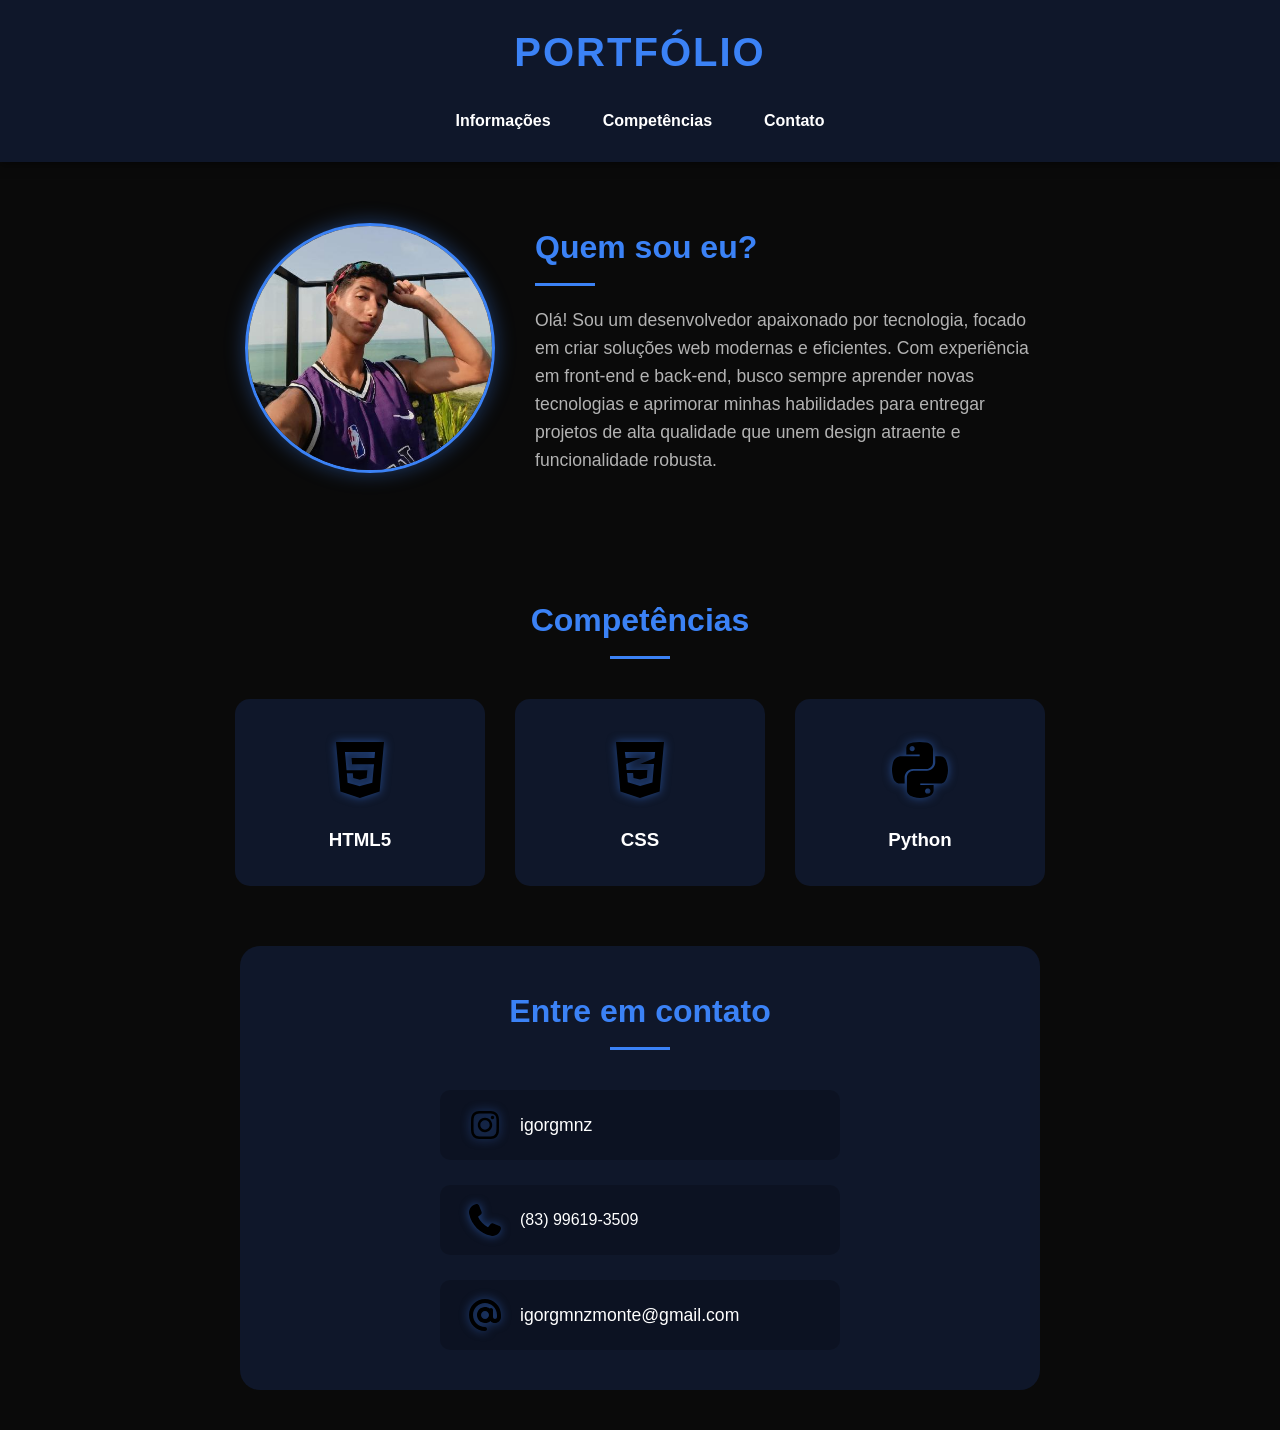
==== templates/index.html @ d6d4793e "add insta in contacts" ====
<!DOCTYPE html>
<html lang="pt-br">
<head>
    <meta charset="UTF-8">
    <meta name="viewport" content="width=device-width, initial-scale=1.0">
    <link rel="stylesheet" href="../static/style.css">
    <link rel="icon" href="../icon/laptop.svg" type="image/svg">
    <title>portfolio</title>
</head>
<body>
    <header id="cabeçalho">
        <div>
            <h1>Portfólio</h1>
            <nav>
                <a href="#info">Informações</a>
                <a href="#competencias">Competências</a>
                <a href="#contact">Contato</a>
            </nav>
        </div>
    </header>

    <section id="info">
        <img src="../images/eu.png" alt="Minha foto de perfil" class="profile-photo">
        <div id="infodiv">
            <h2>Quem sou eu?</h2>
            <p>Olá! Sou um desenvolvedor apaixonado por tecnologia, focado em criar soluções web modernas e eficientes. Com experiência em front-end e back-end, busco sempre aprender novas tecnologias e aprimorar minhas habilidades para entregar projetos de alta qualidade que unem design atraente e funcionalidade robusta.</p>
        </div>
    </section>

    <section id="competencias">
        <h2>Competências</h2>
        <div id="cardsdiv">
            <div class="cards">
                <img src="../images/html.svg" alt="Logo HTML" class="cardsicon">
                <h3>HTML5</h3>
            </div>
            <div class="cards">
                <img src="../images/css.svg" alt="Logo CSS" class="cardsicon">
                <h3>CSS</h3>
            </div>
            <div class="cards">
                <img src="../images/python.svg" alt="Logo Python" class="cardsicon">
                <h3>Python</h3>
            </div>
        </div>
    </section>

    <section id="contact">
        <h2>Entre em contato</h2>
        <div class="contact-container">
             <div class="contact-item">
                <img src="../images/insta.svg" alt="Logo Instagram" class="contact-icon">
                <a href="https://www.instagram.com/igorgmnz" target="_blank" class="contact-link">igorgmnz</a>
            </div>
            <div class="contact-item">
                <img src="../images/whats.svg" alt="Logo WhatsApp" class="contact-icon">
                <p>(83) 99619-3509</p>
            </div>
            <div class="contact-item">
                <img src="../images/email.svg" alt="Logo Email" class="contact-icon">
                <a href="mailto:igorgmnzmonte@gmail.com" class="contact-link">igorgmnzmonte@gmail.com</a>
            </div>
        </div>
    </section>
</body>
</html>
---- static/style.css ----
* {
    margin: 0;
    padding: 0;
    box-sizing: border-box;
}

:root {
    --bg-main: #0a0a0a;
    --bg-secondary: #0f172a; 
    --accent-blue: #3b82f6;
    --text-primary: #ffffff; 
    --text-secondary: #b3b3b3;
}

html {
    scroll-behavior: smooth;
}

body {
    width: 100%;
    min-height: 100vh;
    font-family: 'Segoe UI', Tahoma, Geneva, Verdana, sans-serif;
    color: var(--text-primary);
    background-color: var(--bg-main);
    line-height: 1.6;
}

header {
    background-color: var(--bg-secondary);
    padding: 20px 0;
    box-shadow: 0 2px 10px rgba(0, 0, 0, 0.5);
    position: sticky;
    top: 0;
    z-index: 100;
}

header div {
    display: flex;
    flex-direction: column;
    align-items: center;
    gap: 1em;
}

h1 {
    color: var(--accent-blue);
    font-size: 2.5rem;
    text-transform: uppercase;
    letter-spacing: 2px;
}

nav {
    display: flex;
    gap: 20px;
}

nav a {
    text-decoration: none;
    color: var(--text-primary);
    font-weight: 600;
    padding: 8px 16px;
    border-radius: 4px;
    transition: all 0.3s ease;
}

nav a:hover {
    color: var(--accent-blue);
    background-color: rgba(59, 130, 246, 0.1);
}

section {
    padding: 60px 20px;
    max-width: 1200px;
    margin: 0 auto;
}

h2 {
    text-align: center;
    font-size: 2rem;
    margin-bottom: 40px;
    color: var(--accent-blue);
    position: relative;
}

h2::after {
    content: '';
    display: block;
    width: 60px;
    height: 3px;
    background-color: var(--accent-blue);
    margin: 10px auto 0;
}

#info {
    display: flex;
    align-items: center;
    justify-content: center;
    gap: 40px;
    flex-wrap: wrap;
}

.profile-photo {
    width: 250px;
    height: 250px;
    object-fit: cover;
    border-radius: 50%;
    border: 3px solid var(--accent-blue);
    box-shadow: 0 0 20px rgba(59, 130, 246, 0.4);
}

#infodiv {
    width: 500px;
    max-width: 90%;
}

#infodiv h2 {
    text-align: left;
    margin-bottom: 20px;
}
#infodiv h2::after { margin: 10px 0 0; }

#infodiv p {
    color: var(--text-secondary);
    font-size: 1.1rem;
}

#competencias {
    background-color: var(--bg-main);
}

#cardsdiv {
    display: flex;
    justify-content: center;
    gap: 30px;
    flex-wrap: wrap;
}

.cards {
    background-color: var(--bg-secondary);
    padding: 30px;
    width: 250px;
    border-radius: 15px;
    display: flex;
    flex-direction: column;
    align-items: center;
    justify-content: center;
    gap: 15px;
    border: 1px solid transparent;
    transition: all 0.4s ease;
}

.cards:hover {
    border-color: var(--accent-blue);
    transform: translateY(-10px);
    box-shadow: 0 10px 20px rgba(59, 130, 246, 0.3);
}

.cardsicon {
    height: 80px;
    width: auto;
    filter: drop-shadow(0 0 5px rgba(59, 130, 246, 0.5));
}

.cards h3 {
    color: var(--text-primary);
}

#contact {
    background-color: var(--bg-secondary);
    border-radius: 20px;
    margin-bottom: 40px;
    padding: 40px;
    width: 800px;
    max-width: 90%;
}

.contact-container {
    display: flex;
    flex-direction: column;
    gap: 25px;
    align-items: center;
}

.contact-item {
    display: flex;
    align-items: center;
    gap: 15px;
    background-color: rgba(0,0,0,0.2);
    padding: 15px 25px;
    border-radius: 10px;
    width: 100%;
    max-width: 400px;
    transition: transform 0.3s ease;
}

.contact-item:hover {
    transform: translateX(10px);
    background-color: rgba(59, 130, 246, 0.1);
}

.contact-icon {
    width: 40px;
    height: 40px;
    filter: drop-shadow(0 0 5px rgba(59, 130, 246, 0.5));
}

.contact-link {
    color: var(--text-primary);
    text-decoration: none;
    font-size: 1.1rem;
    transition: color 0.3s;
}
.contact-link:hover {
        color: var(--accent-blue);
}

@media (max-width: 600px) {
    nav {
        flex-wrap: wrap;
        justify-content: center;
    }
    #info {
        flex-direction: column;
        text-align: center;
    }
    #infodiv h2 { text-align: center; }
    #infodiv h2::after { margin: 10px auto 0; }

    #contact {
        margin-bottom: 0;
        max-width: 100%;
        border-radius: 0;
    }
}
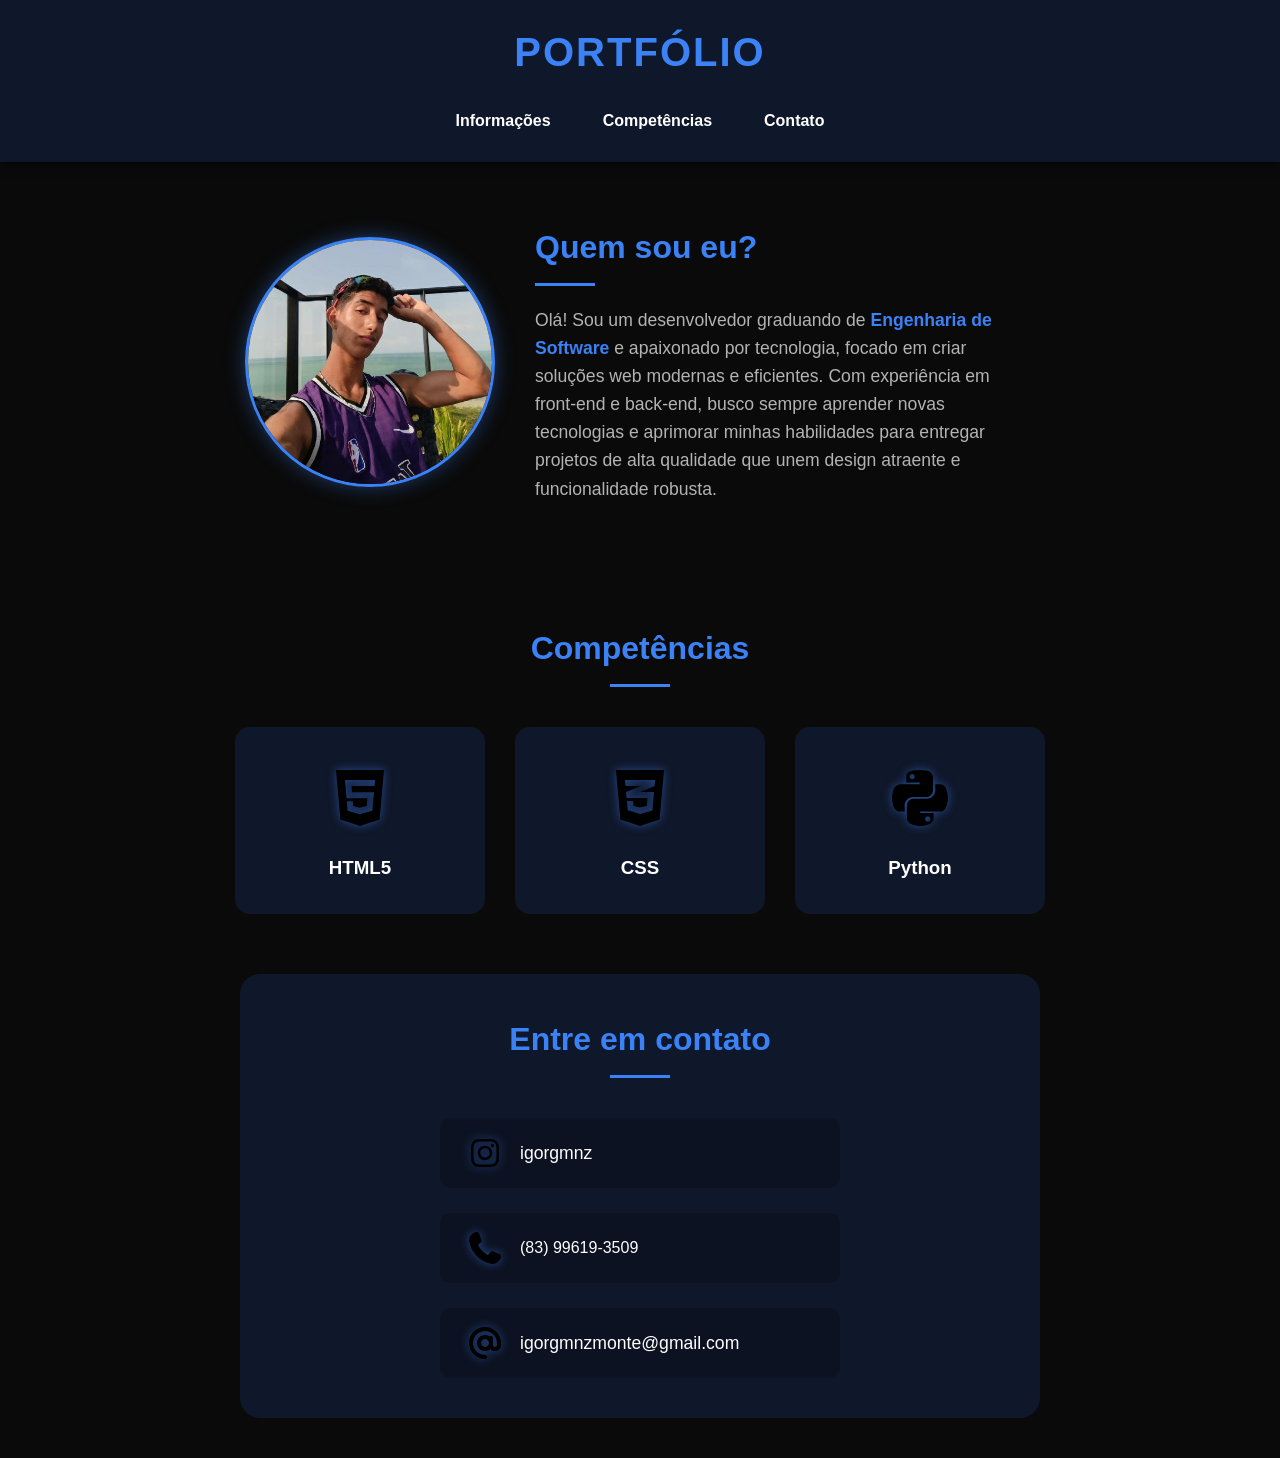
==== commit 311bab31: "info changes" ====
--- a/templates/index.html
+++ b/templates/index.html
@@ -23,7 +23,7 @@
         <img src="../images/eu.png" alt="Minha foto de perfil" class="profile-photo">
         <div id="infodiv">
             <h2>Quem sou eu?</h2>
-            <p>Olá! Sou um desenvolvedor apaixonado por tecnologia, focado em criar soluções web modernas e eficientes. Com experiência em front-end e back-end, busco sempre aprender novas tecnologias e aprimorar minhas habilidades para entregar projetos de alta qualidade que unem design atraente e funcionalidade robusta.</p>
+            <p>Olá! Sou um desenvolvedor graduando de <strong>Engenharia de Software</strong> e apaixonado por tecnologia, focado em criar soluções web modernas e eficientes. Com experiência em front-end e back-end, busco sempre aprender novas tecnologias e aprimorar minhas habilidades para entregar projetos de alta qualidade que unem design atraente e funcionalidade robusta.</p>
         </div>
     </section>
 
--- a/static/style.css
+++ b/static/style.css
@@ -46,6 +46,10 @@
     font-size: 2.5rem;
     text-transform: uppercase;
     letter-spacing: 2px;
+}
+
+strong {
+    color: #3b82f6;
 }
 
 nav {
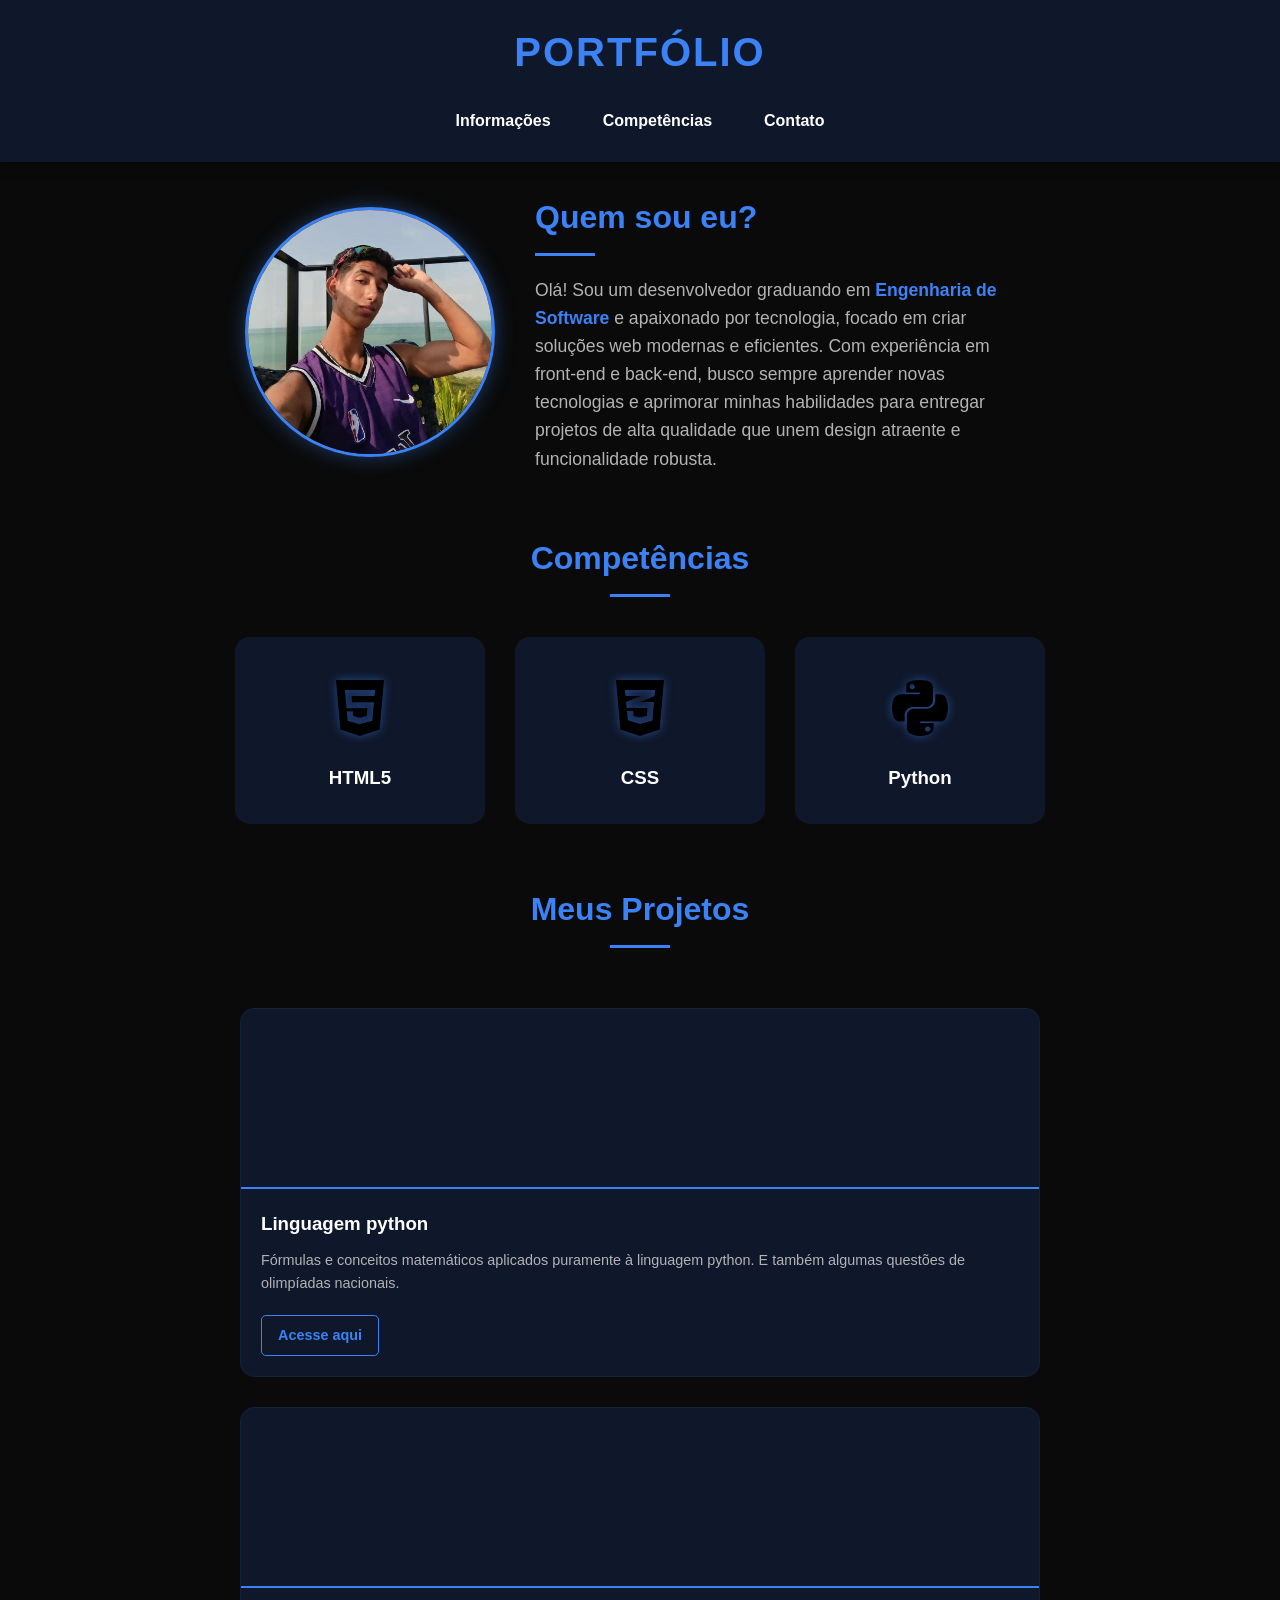
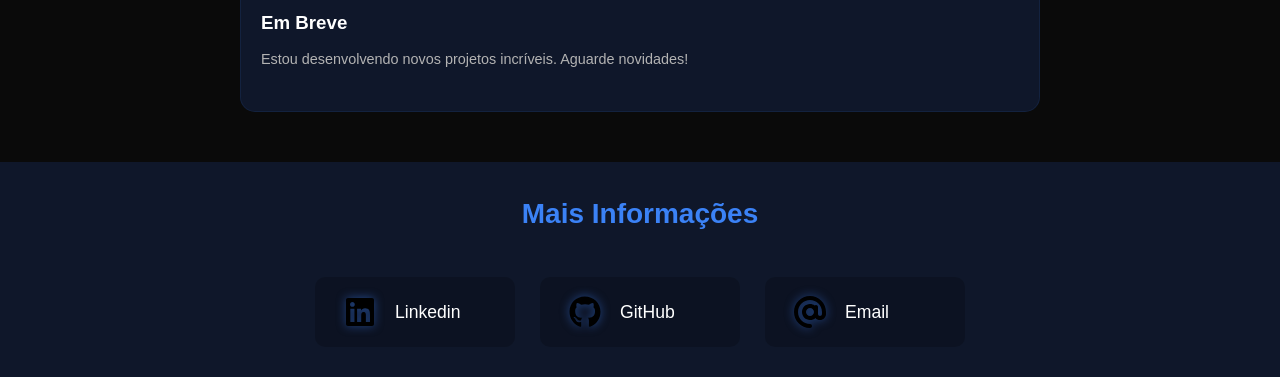
==== commit 6f217421: "add new section and footer" ====
--- a/templates/index.html
+++ b/templates/index.html
@@ -23,7 +23,7 @@
         <img src="../images/eu.png" alt="Minha foto de perfil" class="profile-photo">
         <div id="infodiv">
             <h2>Quem sou eu?</h2>
-            <p>Olá! Sou um desenvolvedor graduando de <strong>Engenharia de Software</strong> e apaixonado por tecnologia, focado em criar soluções web modernas e eficientes. Com experiência em front-end e back-end, busco sempre aprender novas tecnologias e aprimorar minhas habilidades para entregar projetos de alta qualidade que unem design atraente e funcionalidade robusta.</p>
+            <p>Olá! Sou um desenvolvedor graduando em <strong>Engenharia de Software</strong> e apaixonado por tecnologia, focado em criar soluções web modernas e eficientes. Com experiência em front-end e back-end, busco sempre aprender novas tecnologias e aprimorar minhas habilidades para entregar projetos de alta qualidade que unem design atraente e funcionalidade robusta.</p>
         </div>
     </section>
 
@@ -44,23 +44,45 @@
             </div>
         </div>
     </section>
+    <section id="projetos">
+        <h2>Meus Projetos</h2>
+        <div class="projetos-flex">
+            <div class="projeto-card">
+                <div class="projeto-img" style="background-image: url('');"></div> 
+                <div class="projeto-info">
+                    <h3>Linguagem python</h3>
+                    <p>Fórmulas e conceitos matemáticos aplicados puramente à linguagem python. E também algumas questões de olimpíadas nacionais.</p>
+                    <div class="projeto-links">
+                        <a href="https://github.com/Igorgmnz/python" target="_blank">Acesse aqui</a>
+                    </div>
+                </div>
+            </div>
 
-    <section id="contact">
-        <h2>Entre em contato</h2>
+            <div class="projeto-card">
+                <div class="projeto-img" style="background-image: url('')"></div>
+                <div class="projeto-info">
+                    <h3>Em Breve</h3>
+                    <p>Estou desenvolvendo novos projetos incríveis. Aguarde novidades!</p>
+                </div>
+            </div>
+        </div>
+    </section>
+    <footer id="contact">
+        <h2>Mais Informações</h2>
         <div class="contact-container">
-             <div class="contact-item">
-                <img src="../images/insta.svg" alt="Logo Instagram" class="contact-icon">
-                <a href="https://www.instagram.com/igorgmnz" target="_blank" class="contact-link">igorgmnz</a>
+            <div class="contact-item">
+                <img src="../images/linkedin.svg" alt="Logo Linkedin" class="contact-icon">
+                <a href="https://www.linkedin.com/in/igor-andre-gimenez-de-oliveira-monte-811134398/" target="_blank" class="contact-link">Linkedin</a>
             </div>
             <div class="contact-item">
-                <img src="../images/whats.svg" alt="Logo WhatsApp" class="contact-icon">
-                <p>(83) 99619-3509</p>
+                <img src="../images/github.svg" alt="Logo GitHub" class="contact-icon">
+                <a href="https://github.com/igorgmnzmonte" class="contact-link">GitHub</a>
             </div>
             <div class="contact-item">
                 <img src="../images/email.svg" alt="Logo Email" class="contact-icon">
-                <a href="mailto:igorgmnzmonte@gmail.com" class="contact-link">igorgmnzmonte@gmail.com</a>
+                <a href="mailto:igorgmnzmonte@gmail.com" class="contact-link">Email</a>
             </div>
         </div>
-    </section>
+    </footer>
 </body>
 </html>
--- a/static/style.css
+++ b/static/style.css
@@ -72,7 +72,7 @@
 }
 
 section {
-    padding: 60px 20px;
+    padding: 30px 20px;
     max-width: 1200px;
     margin: 0 auto;
 }
@@ -85,7 +85,7 @@
     position: relative;
 }
 
-h2::after {
+section h2::after {
     content: '';
     display: block;
     width: 60px;
@@ -168,20 +168,90 @@
     color: var(--text-primary);
 }
 
+.projetos-flex {
+    display: flex;
+    flex-direction: column;
+    gap: 30px;
+    padding: 20px 0;
+    margin: auto;
+    width: 800px;
+    max-width: 96%;
+}
+
+.projeto-card {
+    background-color: var(--bg-secondary);
+    border-radius: 15px;
+    overflow: hidden;
+    border: 1px solid rgba(59, 130, 246, 0.1);
+    transition: transform 0.3s ease, border-color 0.3s ease;
+}
+
+.projeto-card:hover {
+    transform: translateY(-5px);
+    border-color: var(--accent-blue);
+}
+
+.projeto-img {
+    height: 180px;
+    width: 100%;
+    background-size: cover;
+    background-position: center;
+    border-bottom: 2px solid var(--accent-blue);
+}
+
+.projeto-info {
+    padding: 20px;
+}
+
+.projeto-info h3 {
+    color: var(--text-primary);
+    margin-bottom: 10px;
+}
+
+.projeto-info p {
+    color: var(--text-secondary);
+    font-size: 0.9rem;
+    margin-bottom: 20px;
+}
+
+.projeto-links {
+    display: flex;
+    gap: 15px;
+}
+
+.projeto-links a {
+    text-decoration: none;
+    color: var(--accent-blue);
+    font-weight: bold;
+    font-size: 0.9rem;
+    border: 1px solid var(--accent-blue);
+    padding: 8px 16px;
+    border-radius: 5px;
+    transition: all 0.3s;
+}
+
+.projeto-links a:hover {
+    background-color: var(--accent-blue);
+    color: white;
+}
+
+footer h2{
+    font-size: 1.750em;
+}
+
 #contact {
+    width: 100%;
+    padding: 30px;
     background-color: var(--bg-secondary);
-    border-radius: 20px;
-    margin-bottom: 40px;
-    padding: 40px;
-    width: 800px;
-    max-width: 90%;
 }
 
 .contact-container {
     display: flex;
-    flex-direction: column;
+    flex-direction: row;
+    align-items: center;
+    flex-wrap: wrap;
+    justify-content: center;
     gap: 25px;
-    align-items: center;
 }
 
 .contact-item {
@@ -192,12 +262,12 @@
     padding: 15px 25px;
     border-radius: 10px;
     width: 100%;
-    max-width: 400px;
+    max-width: 200px;
     transition: transform 0.3s ease;
 }
 
 .contact-item:hover {
-    transform: translateX(10px);
+    transform: translatey(-7px);
     background-color: rgba(59, 130, 246, 0.1);
 }
 
@@ -214,7 +284,7 @@
     transition: color 0.3s;
 }
 .contact-link:hover {
-        color: var(--accent-blue);
+    color: var(--accent-blue);
 }
 
 @media (max-width: 600px) {
@@ -228,10 +298,8 @@
     }
     #infodiv h2 { text-align: center; }
     #infodiv h2::after { margin: 10px auto 0; }
-
-    #contact {
-        margin-bottom: 0;
-        max-width: 100%;
-        border-radius: 0;
+    
+    .contact-item:hover {
+        transform: translatex(10px);
     }
 }
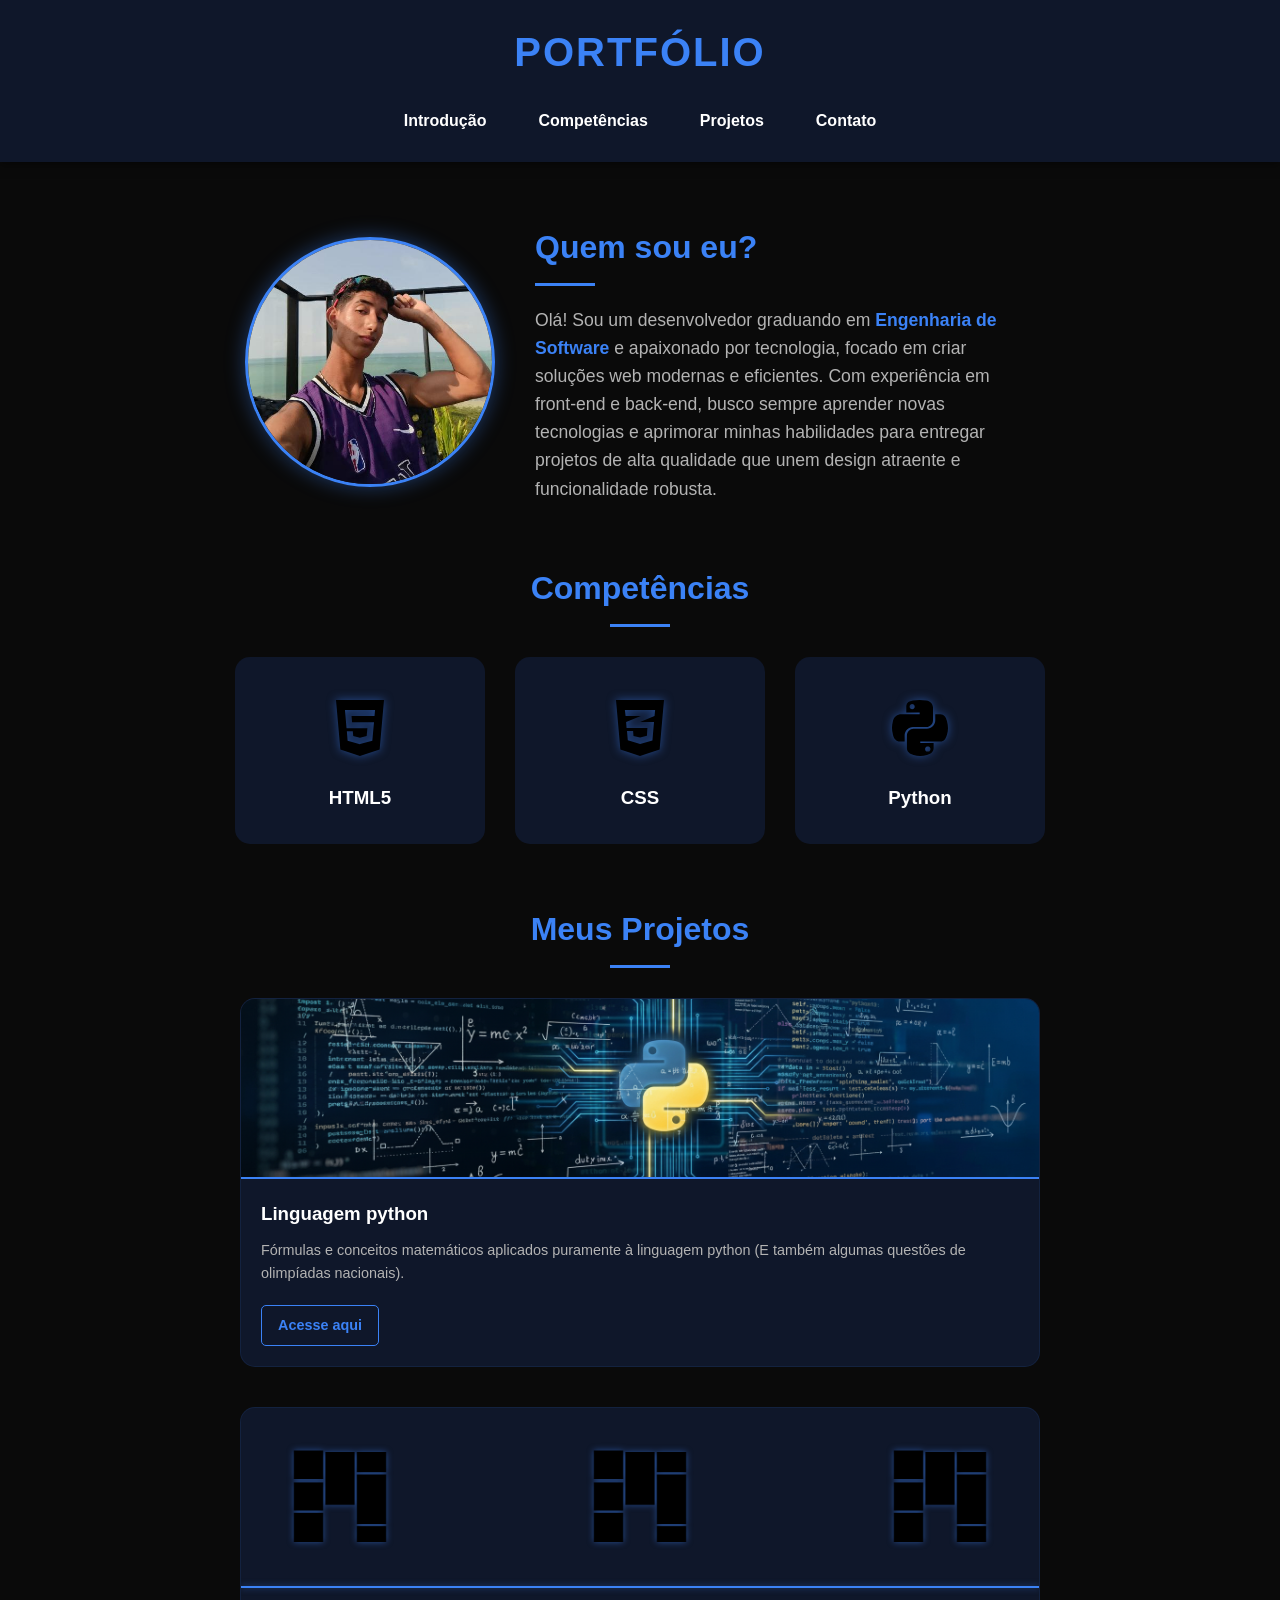
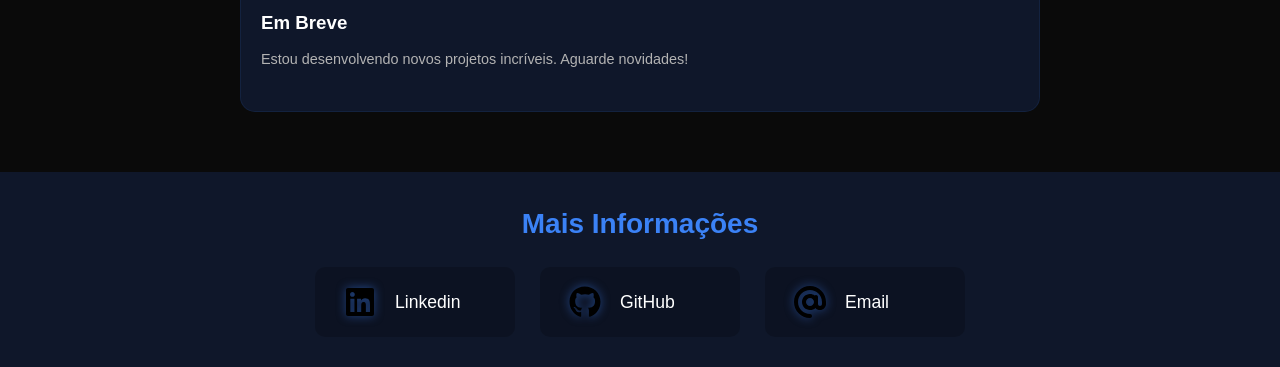
==== commit 25a78417: "aprimorate new section" ====
--- a/templates/index.html
+++ b/templates/index.html
@@ -5,15 +5,16 @@
     <meta name="viewport" content="width=device-width, initial-scale=1.0">
     <link rel="stylesheet" href="../static/style.css">
     <link rel="icon" href="../icon/laptop.svg" type="image/svg">
-    <title>portfolio</title>
+    <title>Meu portfolio</title>
 </head>
 <body>
     <header id="cabeçalho">
         <div>
             <h1>Portfólio</h1>
             <nav>
-                <a href="#info">Informações</a>
+                <a href="#info">Introdução</a>
                 <a href="#competencias">Competências</a>
+                <a href="#projetos">Projetos</a>
                 <a href="#contact">Contato</a>
             </nav>
         </div>
@@ -48,10 +49,10 @@
         <h2>Meus Projetos</h2>
         <div class="projetos-flex">
             <div class="projeto-card">
-                <div class="projeto-img" style="background-image: url('');"></div> 
+                <div class="projeto-img" style="background-image: url('../images/pythonbanner.png');"></div> 
                 <div class="projeto-info">
                     <h3>Linguagem python</h3>
-                    <p>Fórmulas e conceitos matemáticos aplicados puramente à linguagem python. E também algumas questões de olimpíadas nacionais.</p>
+                    <p>Fórmulas e conceitos matemáticos aplicados puramente à linguagem python (E também algumas questões de olimpíadas nacionais).</p>
                     <div class="projeto-links">
                         <a href="https://github.com/Igorgmnz/python" target="_blank">Acesse aqui</a>
                     </div>
@@ -59,7 +60,7 @@
             </div>
 
             <div class="projeto-card">
-                <div class="projeto-img" style="background-image: url('')"></div>
+                <div class="em-breve" style="background-image: url('../images/loading.gif')"></div>
                 <div class="projeto-info">
                     <h3>Em Breve</h3>
                     <p>Estou desenvolvendo novos projetos incríveis. Aguarde novidades!</p>
--- a/static/style.css
+++ b/static/style.css
@@ -72,7 +72,7 @@
 }
 
 section {
-    padding: 30px 20px;
+    padding-top: 60px;
     max-width: 1200px;
     margin: 0 auto;
 }
@@ -80,7 +80,7 @@
 h2 {
     text-align: center;
     font-size: 2rem;
-    margin-bottom: 40px;
+    margin-bottom: 20px;
     color: var(--accent-blue);
     position: relative;
 }
@@ -91,7 +91,7 @@
     width: 60px;
     height: 3px;
     background-color: var(--accent-blue);
-    margin: 10px auto 0;
+    margin: 10px auto 30px;
 }
 
 #info {
@@ -120,7 +120,10 @@
     text-align: left;
     margin-bottom: 20px;
 }
-#infodiv h2::after { margin: 10px 0 0; }
+
+#infodiv h2::after {
+    margin: 10px 0 0;
+}
 
 #infodiv p {
     color: var(--text-secondary);
@@ -171,8 +174,8 @@
 .projetos-flex {
     display: flex;
     flex-direction: column;
-    gap: 30px;
-    padding: 20px 0;
+    gap: 40px;
+    padding-bottom: 60px;
     margin: auto;
     width: 800px;
     max-width: 96%;
@@ -197,6 +200,15 @@
     background-size: cover;
     background-position: center;
     border-bottom: 2px solid var(--accent-blue);
+}
+
+.em-breve {
+    height: 180px;
+    width: 100%;
+    background-size: 300px;
+    background-position: center;
+    border-bottom: 2px solid var(--accent-blue);
+    filter: drop-shadow(0 0 3px rgba(59, 130, 246, 0.5));
 }
 
 .projeto-info {
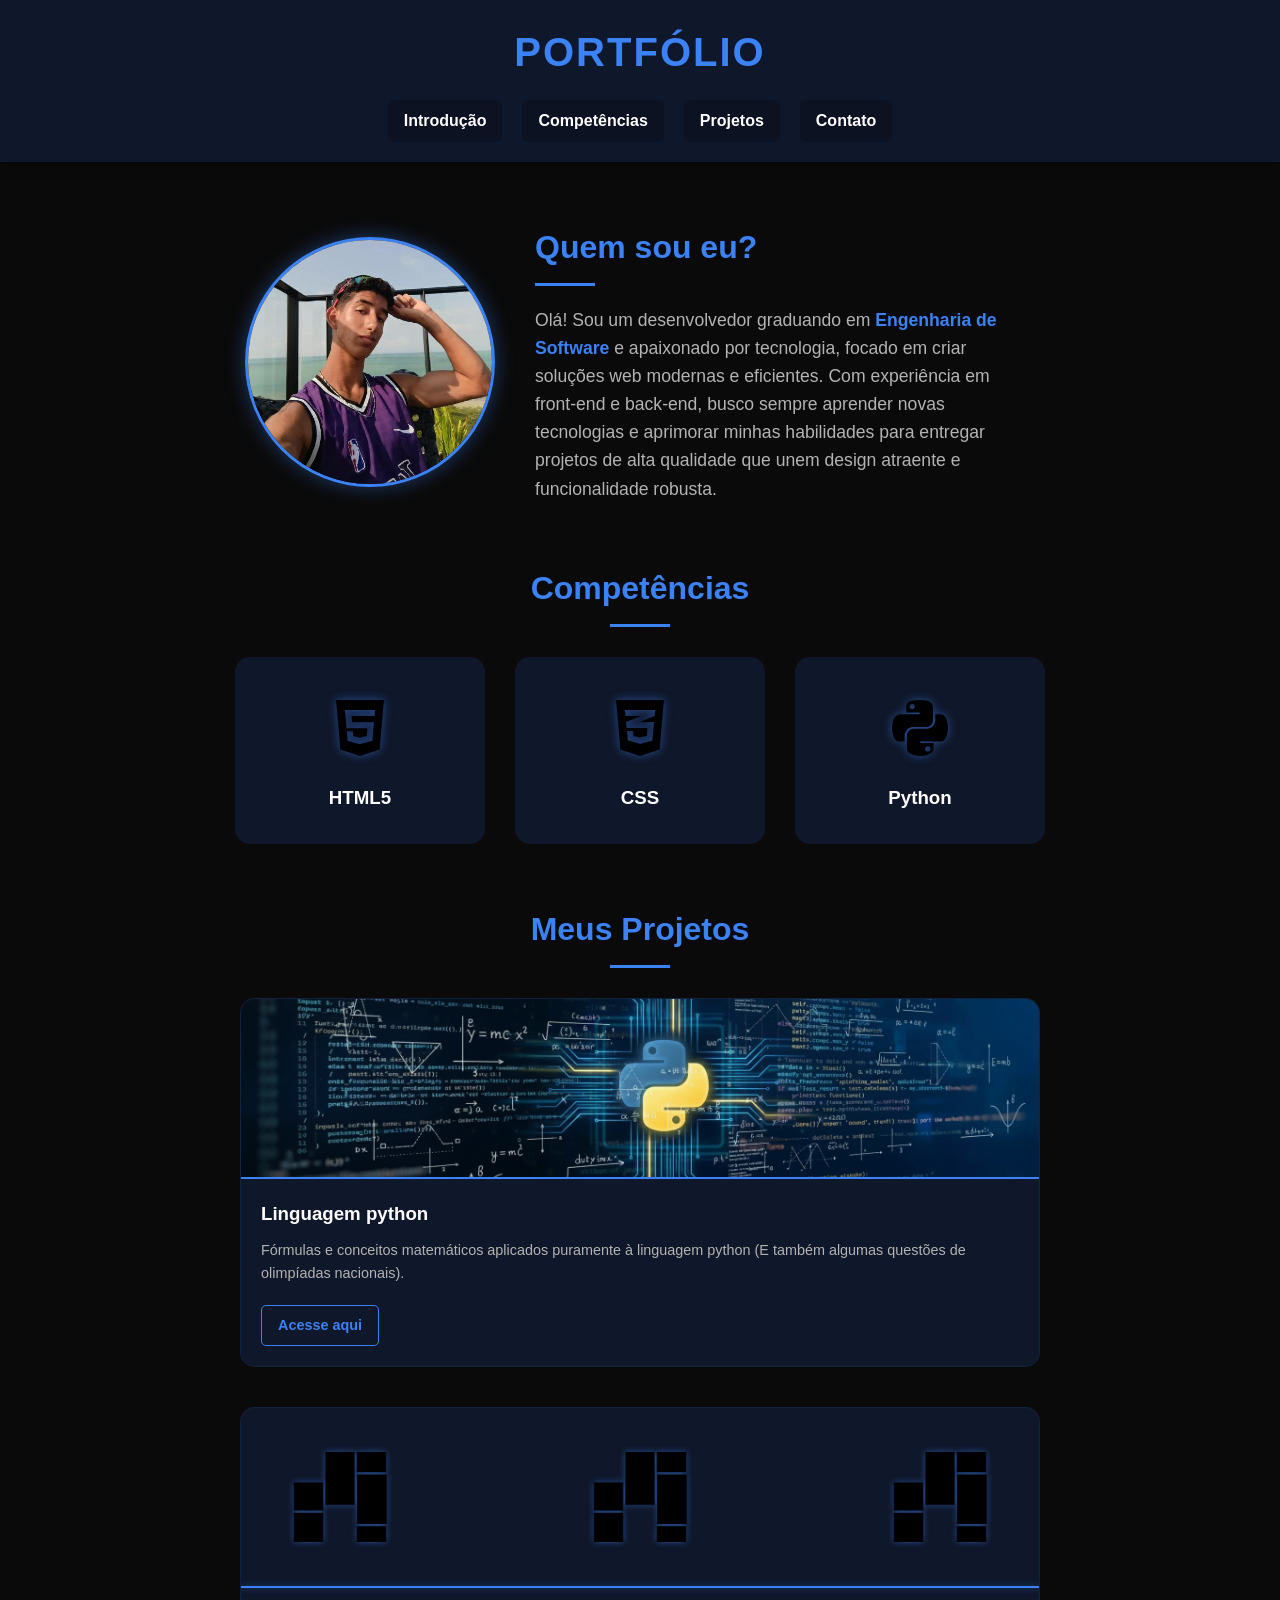
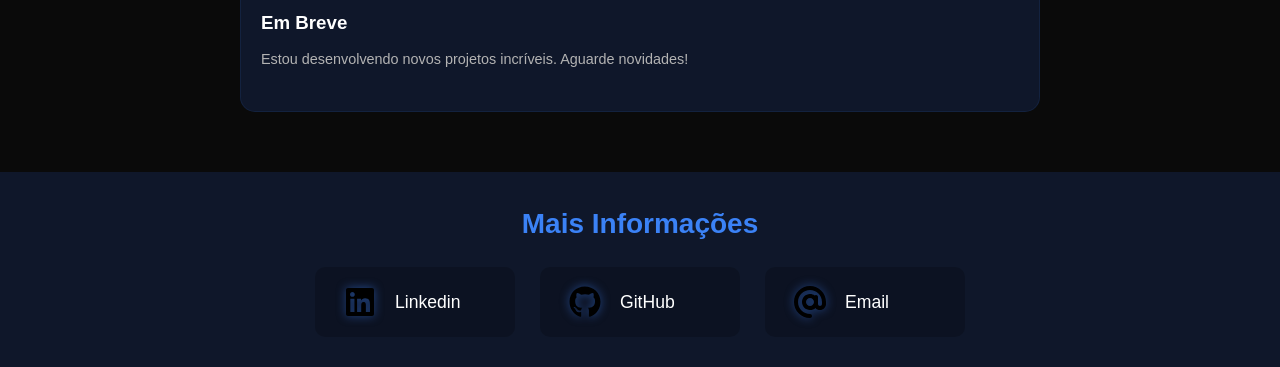
==== commit d5d2ca4d: "footer changes" ====
--- a/templates/index.html
+++ b/templates/index.html
@@ -71,18 +71,18 @@
     <footer id="contact">
         <h2>Mais Informações</h2>
         <div class="contact-container">
-            <div class="contact-item">
+            <a href="https://www.linkedin.com/in/igor-andre-gimenez-de-oliveira-monte-811134398/" target="_blank" class="contact-link">
                 <img src="../images/linkedin.svg" alt="Logo Linkedin" class="contact-icon">
-                <a href="https://www.linkedin.com/in/igor-andre-gimenez-de-oliveira-monte-811134398/" target="_blank" class="contact-link">Linkedin</a>
-            </div>
-            <div class="contact-item">
+                <p>Linkedin</p>
+            </a>
+            <a href="https://github.com/igorgmnzmonte" class="contact-link">
                 <img src="../images/github.svg" alt="Logo GitHub" class="contact-icon">
-                <a href="https://github.com/igorgmnzmonte" class="contact-link">GitHub</a>
-            </div>
-            <div class="contact-item">
+                <p>GitHub</p>
+            </a>
+            <a href="mailto:igorgmnzmonte@gmail.com" class="contact-link">
                 <img src="../images/email.svg" alt="Logo Email" class="contact-icon">
-                <a href="mailto:igorgmnzmonte@gmail.com" class="contact-link">Email</a>
-            </div>
+                <p>Email</p>
+            </a>
         </div>
     </footer>
 </body>
--- a/static/style.css
+++ b/static/style.css
@@ -62,8 +62,9 @@
     color: var(--text-primary);
     font-weight: 600;
     padding: 8px 16px;
-    border-radius: 4px;
+    border-radius: 5px;
     transition: all 0.3s ease;
+    background-color: rgba(0,0,0,0.2);
 }
 
 nav a:hover {
@@ -295,23 +296,56 @@
     font-size: 1.1rem;
     transition: color 0.3s;
 }
+
+.contact-link {
+    color: var(--text-primary);
+    text-decoration: none;
+    font-size: 1.1rem;
+    display: flex;
+    align-items: center;
+    gap: 15px;
+    background-color: rgba(0,0,0,0.2);
+    padding: 15px 25px;
+    border-radius: 10px;
+    width: 100%;
+    max-width: 200px;
+    transition: transform 0.3s ease;
+}
+
+.contact-link:hover {
+    transform: translatey(-7px);
+    background-color: rgba(59, 130, 246, 0.1);
+    color: #3b82f6;
+}
+
 .contact-link:hover {
     color: var(--accent-blue);
 }
 
 @media (max-width: 600px) {
     nav {
-        flex-wrap: wrap;
-        justify-content: center;
-    }
+        display: grid;
+        grid-template-columns: 1fr 1fr;
+    }
+
     #info {
         flex-direction: column;
         text-align: center;
     }
-    #infodiv h2 { text-align: center; }
-    #infodiv h2::after { margin: 10px auto 0; }
+
+    #infodiv h2 {
+         text-align: center; 
+    }
+
+    #infodiv h2::after {
+         margin: 10px auto 0;
+    }
     
     .contact-item:hover {
         transform: translatex(10px);
     }
+
+    header {
+        position:static;
+    }
 }
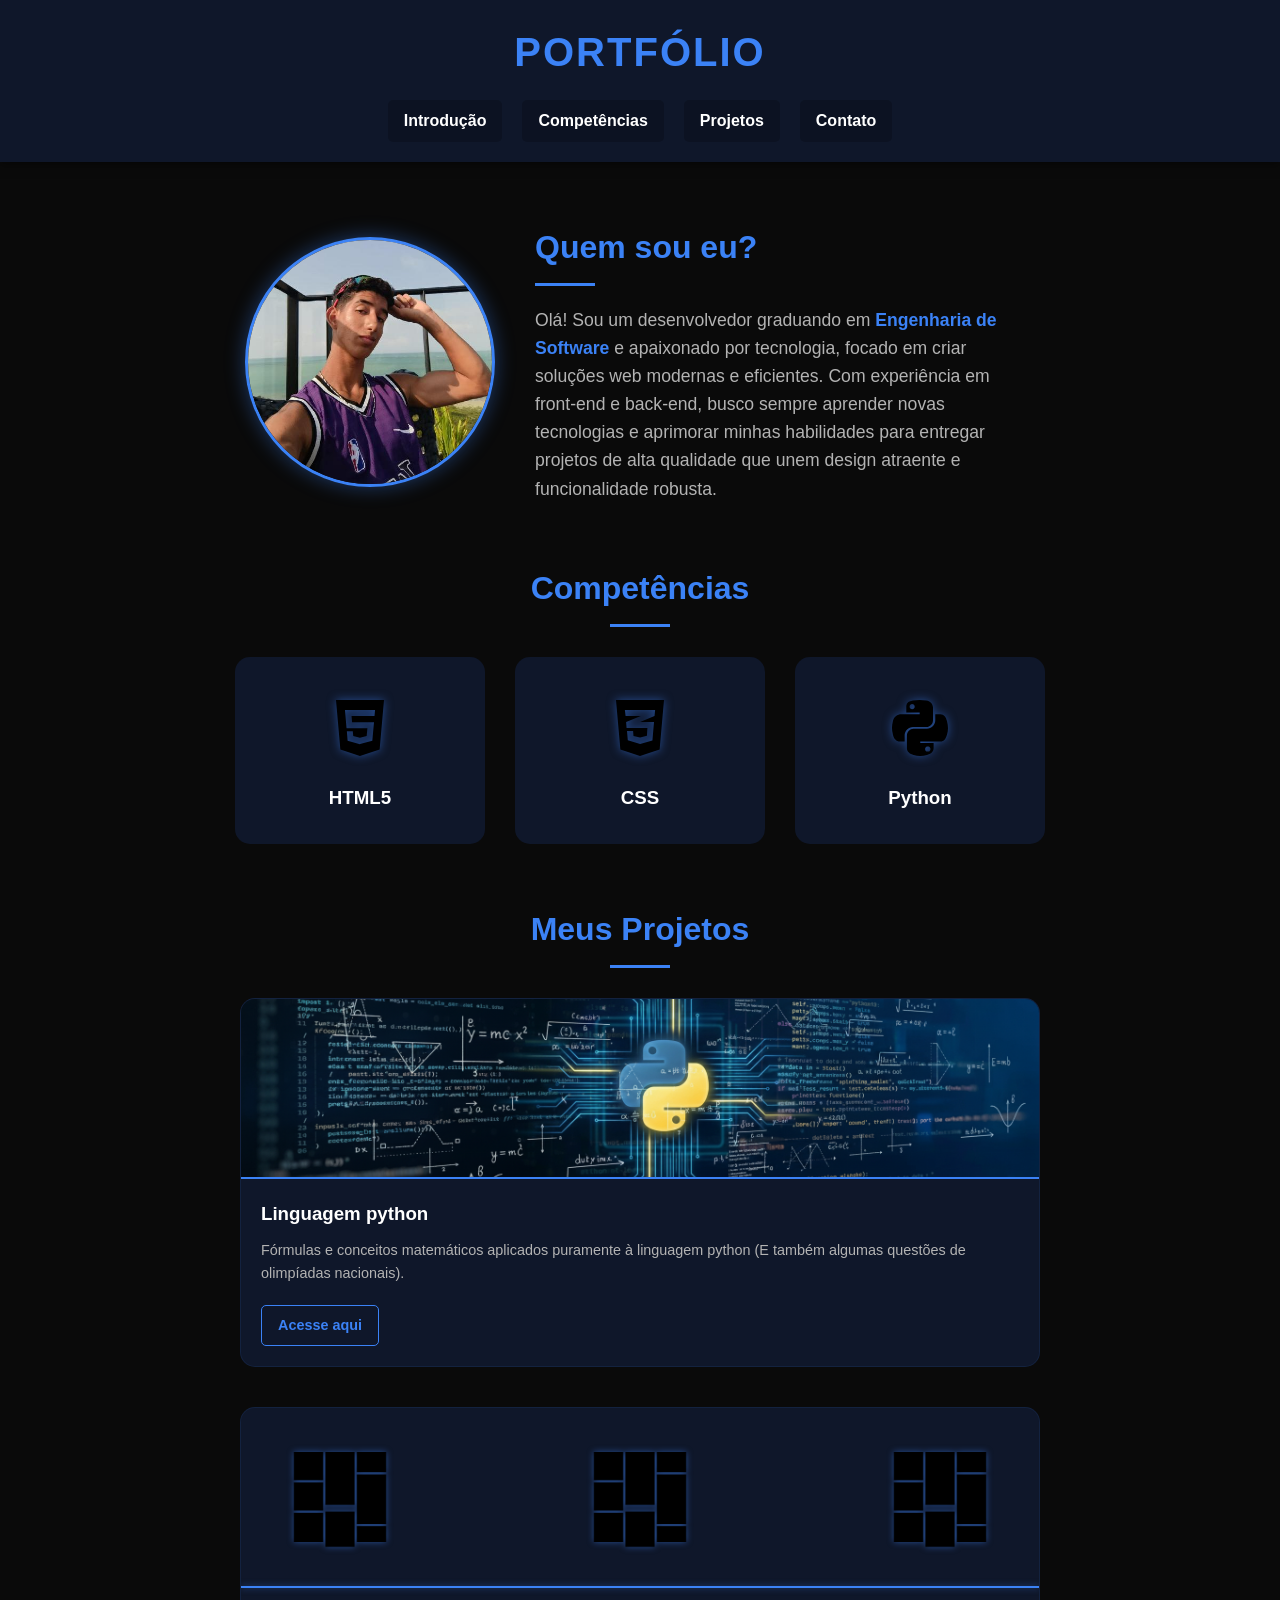
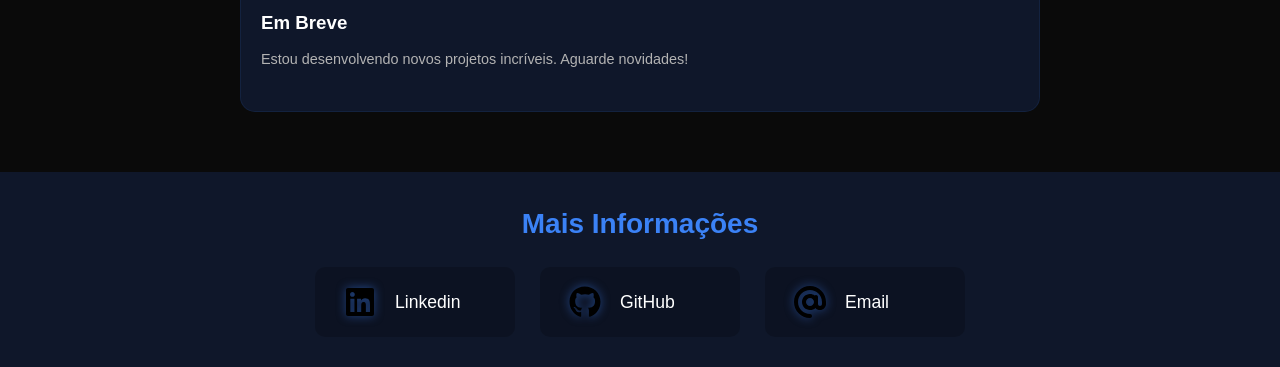
==== commit 58762fa8: "fix a target" ====
--- a/templates/index.html
+++ b/templates/index.html
@@ -75,11 +75,11 @@
                 <img src="../images/linkedin.svg" alt="Logo Linkedin" class="contact-icon">
                 <p>Linkedin</p>
             </a>
-            <a href="https://github.com/igorgmnzmonte" class="contact-link">
+            <a href="https://github.com/igorgmnzmonte" class="contact-link" target="_blank">
                 <img src="../images/github.svg" alt="Logo GitHub" class="contact-icon">
                 <p>GitHub</p>
             </a>
-            <a href="mailto:igorgmnzmonte@gmail.com" class="contact-link">
+            <a href="mailto:igorgmnzmonte@gmail.com" class="contact-link" target="_blank">
                 <img src="../images/email.svg" alt="Logo Email" class="contact-icon">
                 <p>Email</p>
             </a>
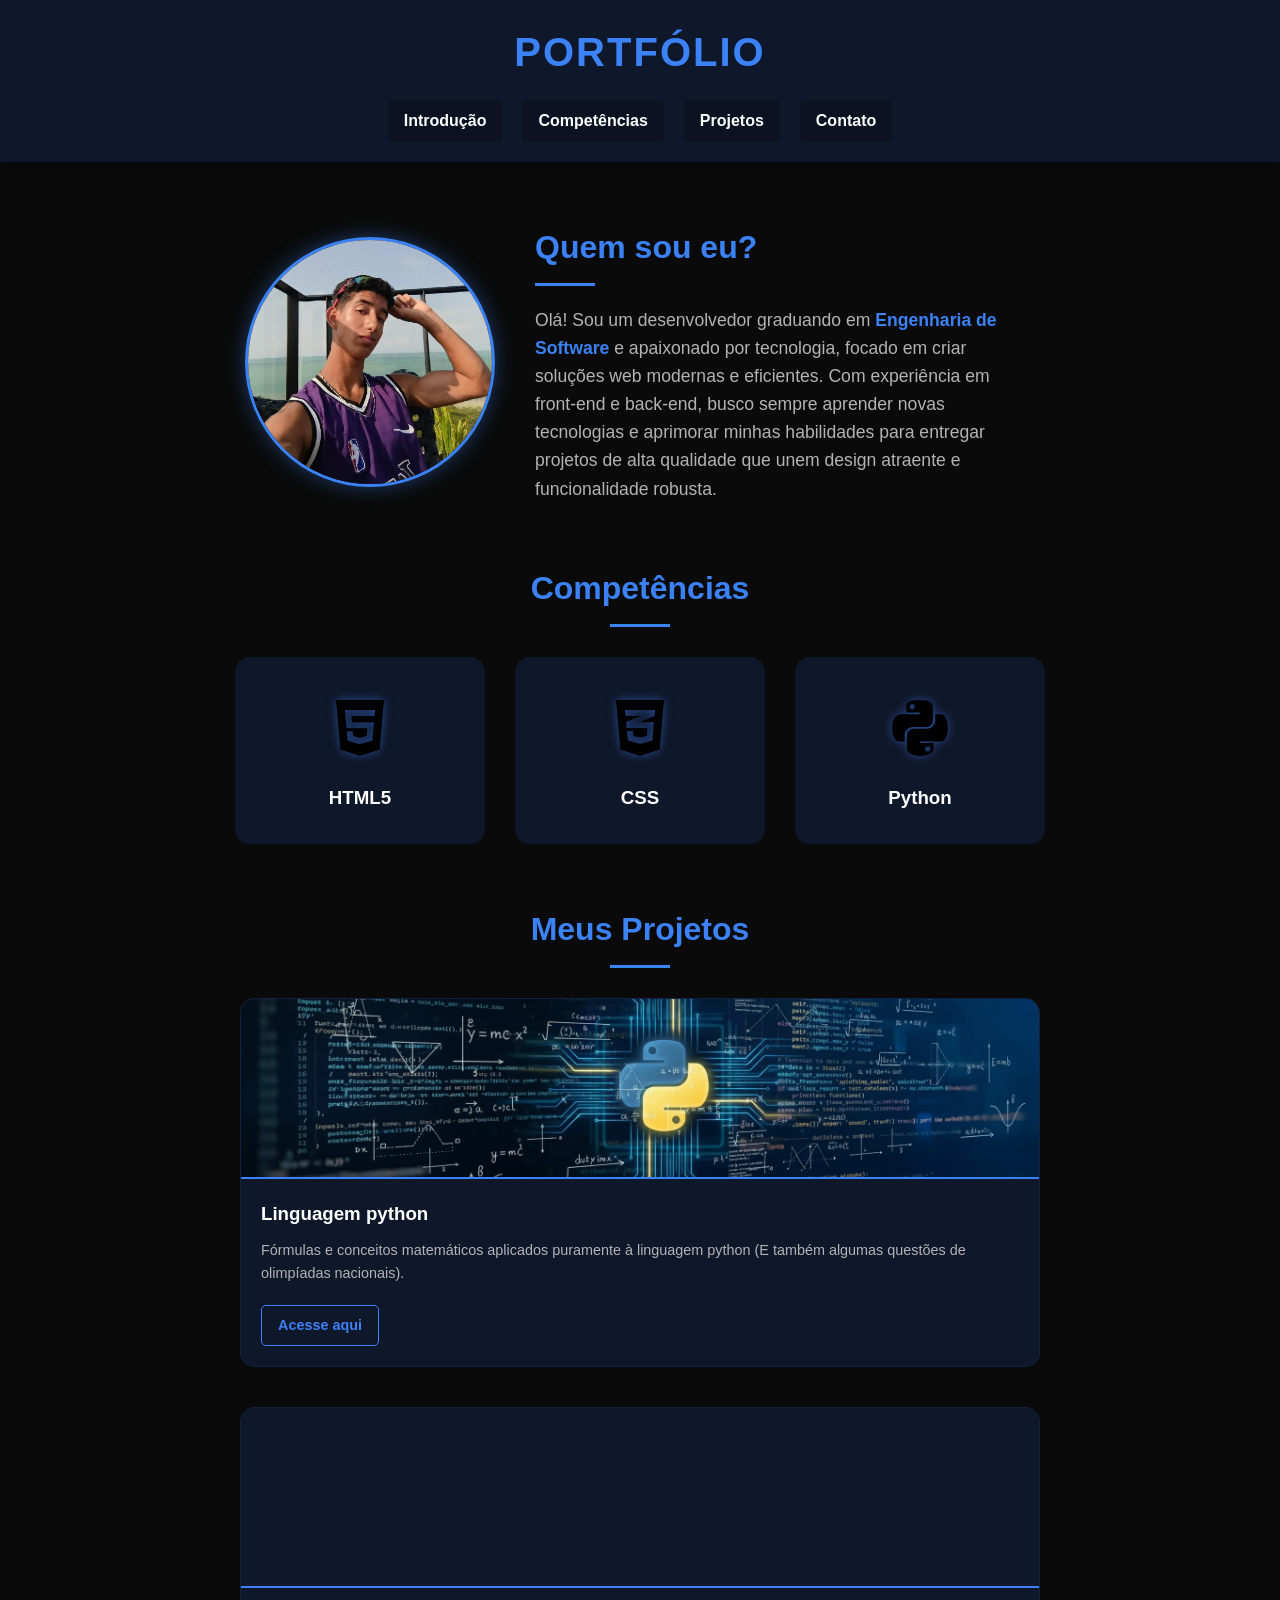
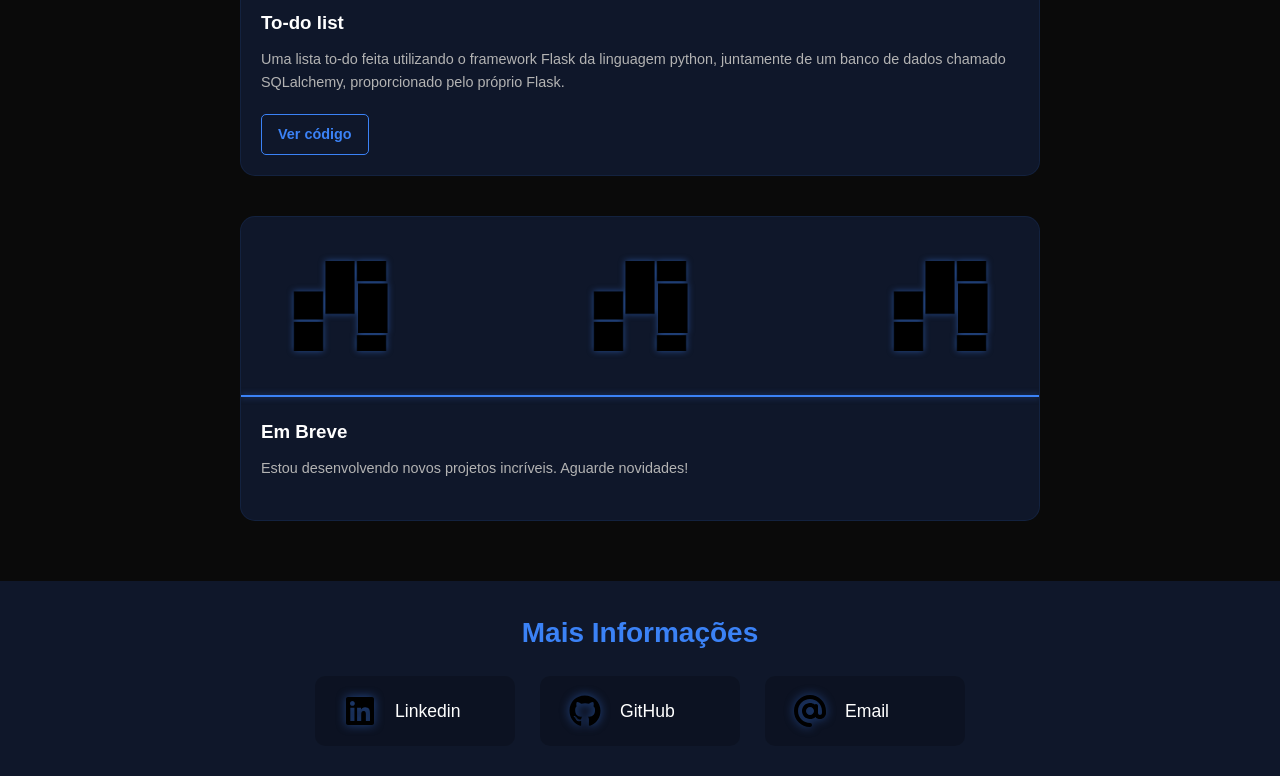
==== commit 8f0b98c4: "portfolio add" ====
--- a/templates/index.html
+++ b/templates/index.html
@@ -60,6 +60,17 @@
             </div>
 
             <div class="projeto-card">
+                <div class="projeto-img" style="background-image: url('../images/todo.png');"></div> 
+                <div class="projeto-info">
+                    <h3>To-do list</h3>
+                    <p>Uma lista to-do feita utilizando o framework Flask da linguagem python, juntamente de um banco de dados chamado SQLalchemy, proporcionado pelo próprio Flask.</p>
+                    <div class="projeto-links">
+                        <a href="https://github.com/igorgmnzmonte/To-do" target="_blank">Ver código</a>
+                    </div>
+                </div>
+            </div>
+
+            <div class="projeto-card">
                 <div class="em-breve" style="background-image: url('../images/loading.gif')"></div>
                 <div class="projeto-info">
                     <h3>Em Breve</h3>
--- a/static/style.css
+++ b/static/style.css
@@ -267,7 +267,23 @@
     gap: 25px;
 }
 
-.contact-item {
+.contact-icon {
+    width: 40px;
+    height: 40px;
+    filter: drop-shadow(0 0 5px rgba(59, 130, 246, 0.5));
+}
+
+.contact-link {
+    color: var(--text-primary);
+    text-decoration: none;
+    font-size: 1.1rem;
+    transition: color 0.3s;
+}
+
+.contact-link {
+    color: var(--text-primary);
+    text-decoration: none;
+    font-size: 1.1rem;
     display: flex;
     align-items: center;
     gap: 15px;
@@ -279,39 +295,6 @@
     transition: transform 0.3s ease;
 }
 
-.contact-item:hover {
-    transform: translatey(-7px);
-    background-color: rgba(59, 130, 246, 0.1);
-}
-
-.contact-icon {
-    width: 40px;
-    height: 40px;
-    filter: drop-shadow(0 0 5px rgba(59, 130, 246, 0.5));
-}
-
-.contact-link {
-    color: var(--text-primary);
-    text-decoration: none;
-    font-size: 1.1rem;
-    transition: color 0.3s;
-}
-
-.contact-link {
-    color: var(--text-primary);
-    text-decoration: none;
-    font-size: 1.1rem;
-    display: flex;
-    align-items: center;
-    gap: 15px;
-    background-color: rgba(0,0,0,0.2);
-    padding: 15px 25px;
-    border-radius: 10px;
-    width: 100%;
-    max-width: 200px;
-    transition: transform 0.3s ease;
-}
-
 .contact-link:hover {
     transform: translatey(-7px);
     background-color: rgba(59, 130, 246, 0.1);
@@ -341,7 +324,7 @@
          margin: 10px auto 0;
     }
     
-    .contact-item:hover {
+    .contact-link:hover {
         transform: translatex(10px);
     }
 
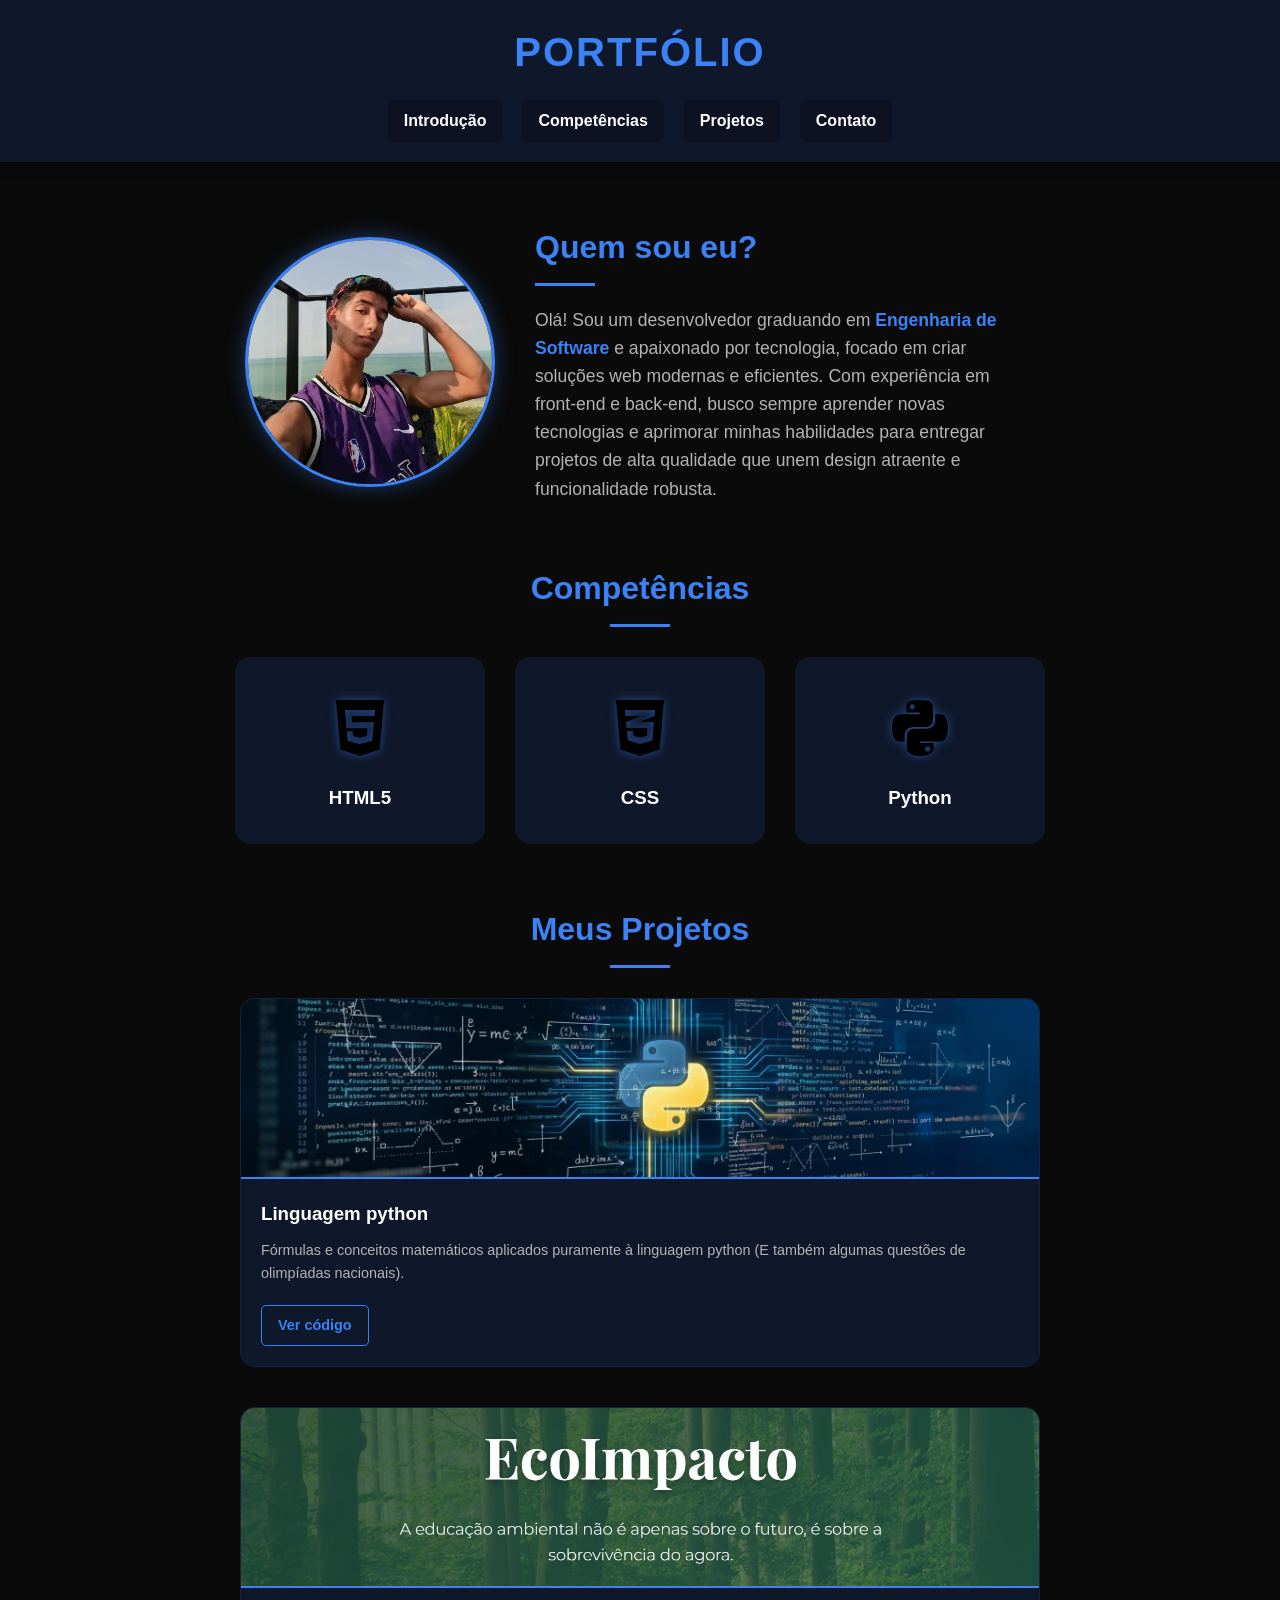
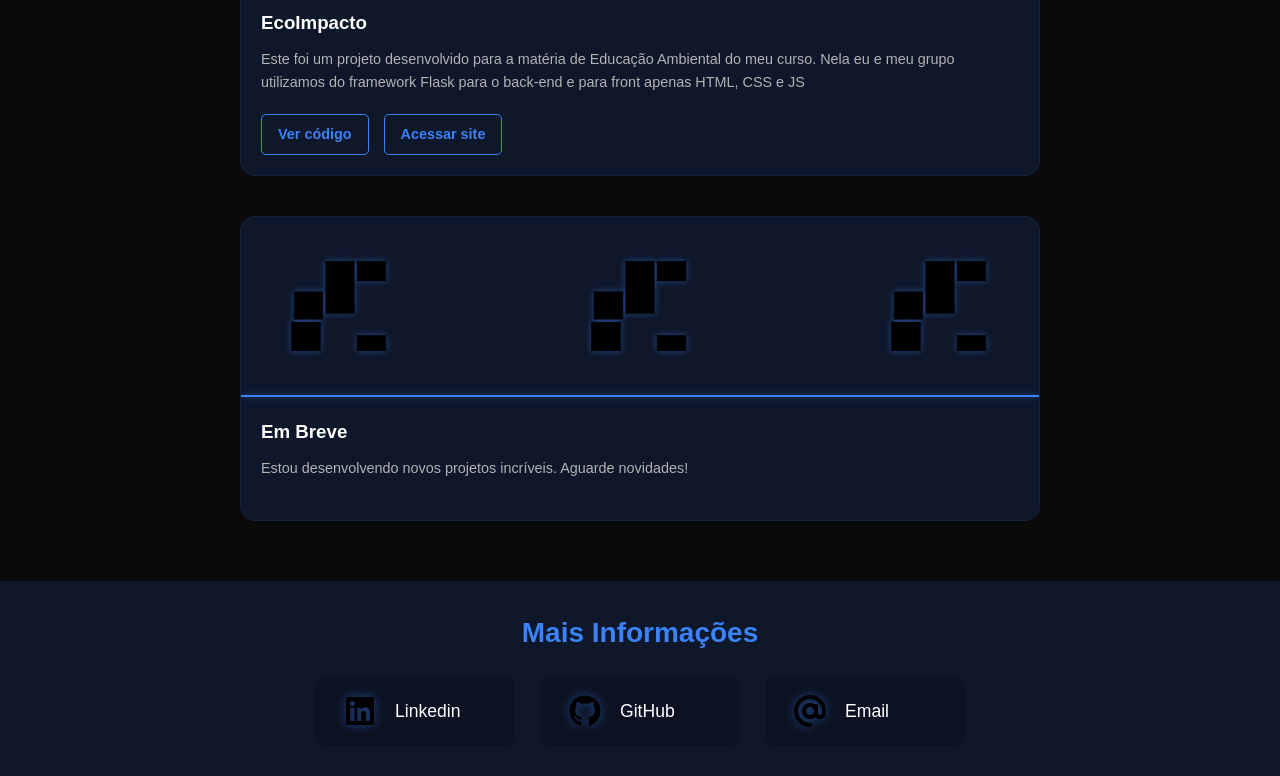
==== commit abb71259: "feat: novo projeto adicionado" ====
--- a/templates/index.html
+++ b/templates/index.html
@@ -54,18 +54,19 @@
                     <h3>Linguagem python</h3>
                     <p>Fórmulas e conceitos matemáticos aplicados puramente à linguagem python (E também algumas questões de olimpíadas nacionais).</p>
                     <div class="projeto-links">
-                        <a href="https://github.com/Igorgmnz/python" target="_blank">Acesse aqui</a>
+                        <a href="https://github.com/Igorgmnz/python" target="_blank">Ver código</a>
                     </div>
                 </div>
             </div>
 
             <div class="projeto-card">
-                <div class="projeto-img" style="background-image: url('../images/todo.png');"></div> 
+                <div class="projeto-img" style="background-image: url('../images/ecoimpacto.png');"></div> 
                 <div class="projeto-info">
-                    <h3>To-do list</h3>
-                    <p>Uma lista to-do feita utilizando o framework Flask da linguagem python, juntamente de um banco de dados chamado SQLalchemy, proporcionado pelo próprio Flask.</p>
+                    <h3>EcoImpacto</h3>
+                    <p>Este foi um projeto desenvolvido para a matéria de Educação Ambiental do meu curso. Nela eu e meu grupo utilizamos do framework Flask para o back-end e para front apenas HTML, CSS e JS</p>
                     <div class="projeto-links">
-                        <a href="https://github.com/igorgmnzmonte/To-do" target="_blank">Ver código</a>
+                        <a href="https://github.com/igorgmnzmonte/" target="_blank">Ver código</a>
+                        <a href="https://igorgmnzmonte.pythonanywhere.com" target="_blank">Acessar site</a>
                     </div>
                 </div>
             </div>
